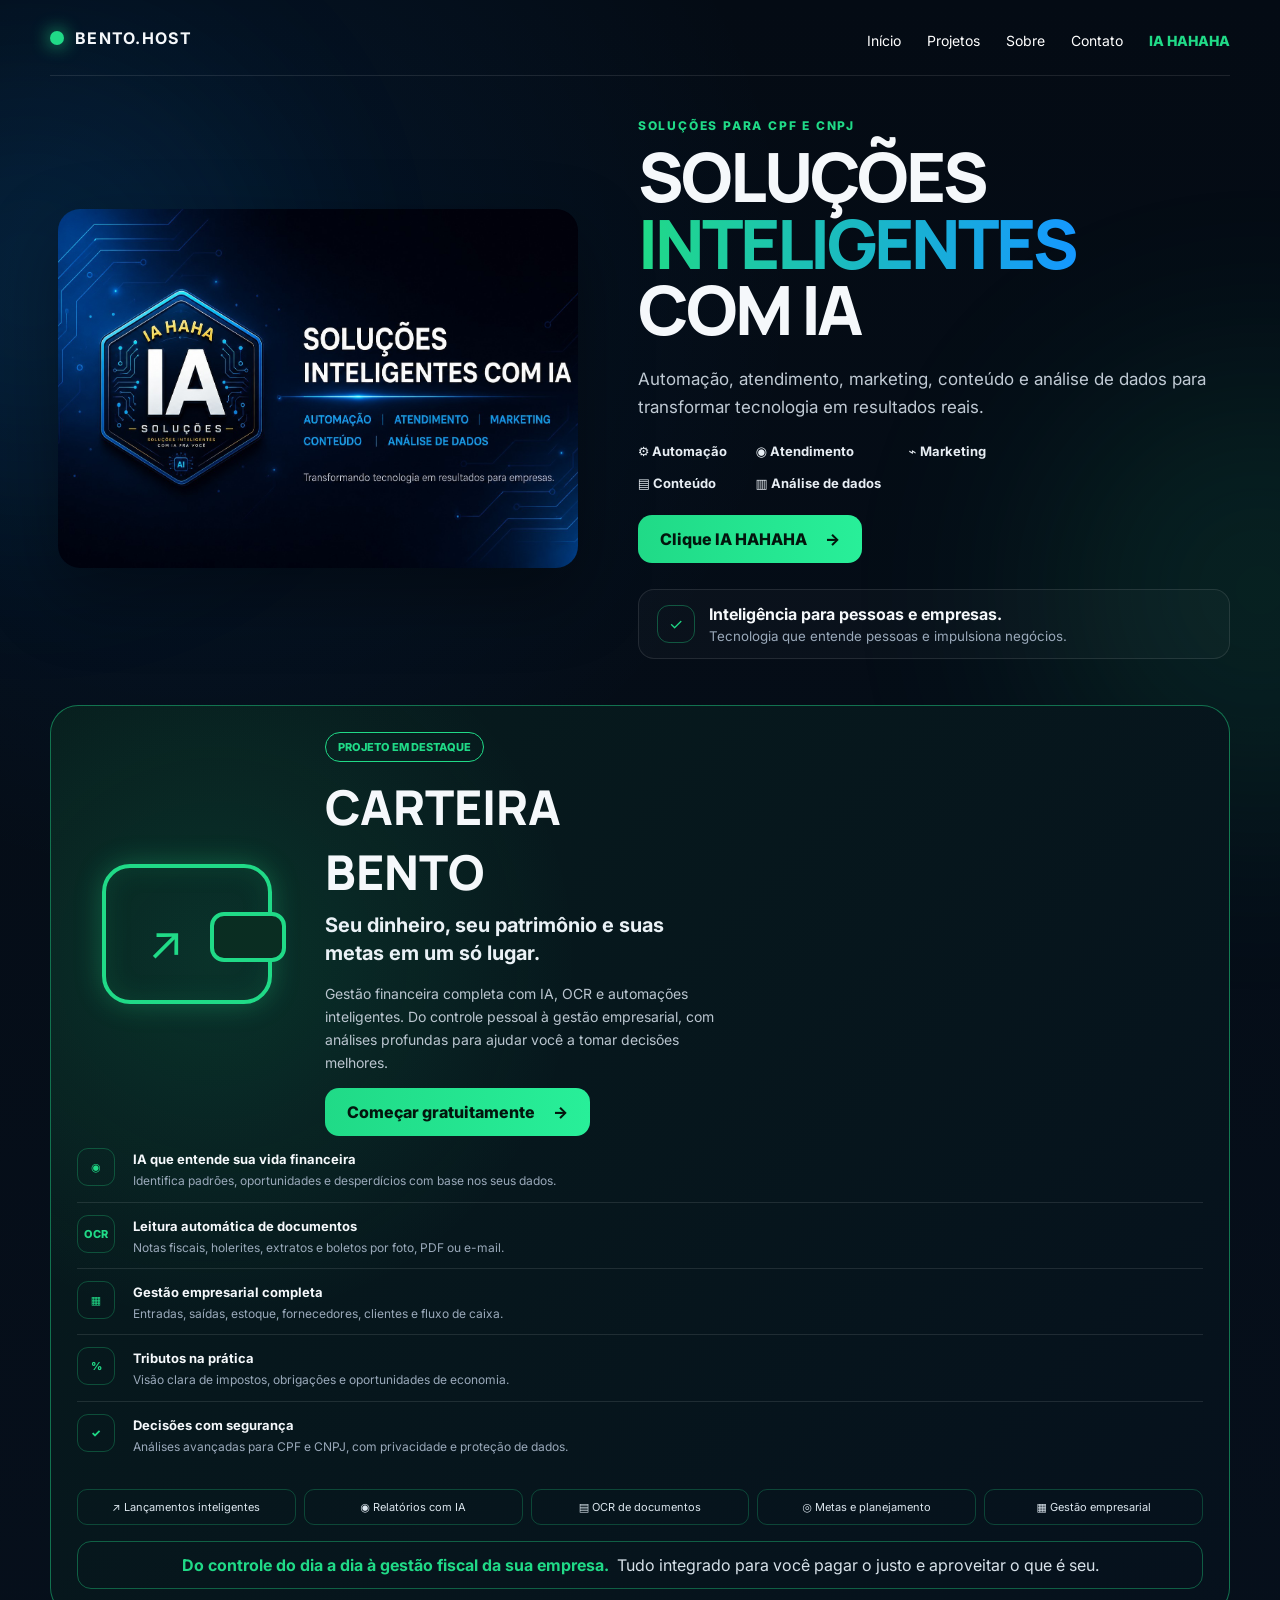
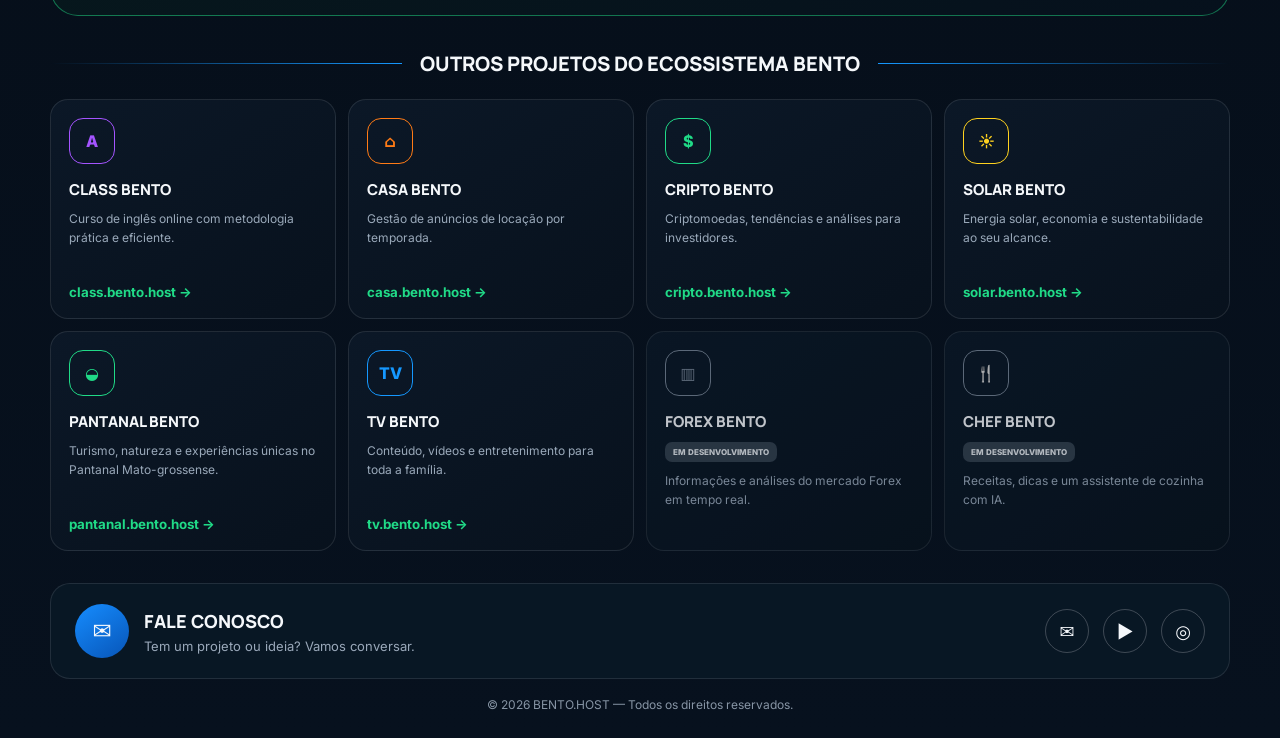
==== index.html @ 352169c3 "Add files via upload" ====
<!DOCTYPE html>
<html lang="pt-BR">
<head>
  <meta charset="UTF-8">
  <meta name="viewport" content="width=device-width, initial-scale=1.0">
  <meta name="description" content="Bento.host — soluções inteligentes com IA para pessoas e empresas.">
  <meta name="theme-color" content="#06111e">
  <title>Bento.host — Soluções inteligentes com IA</title>
  <link rel="preconnect" href="https://fonts.googleapis.com">
  <link rel="preconnect" href="https://fonts.gstatic.com" crossorigin>
  <link href="https://fonts.googleapis.com/css2?family=Inter:wght@400;500;600;700;800&family=Manrope:wght@700;800&display=swap" rel="stylesheet">
  <link rel="stylesheet" href="styles.css">
</head>
<body>
  <div class="page-glow glow-one"></div>
  <div class="page-glow glow-two"></div>

  <header class="site-header">
    <a class="brand" href="#inicio" aria-label="Bento.host">
      <span class="brand-dot"></span>
      <strong>BENTO.HOST</strong>
    </a>

    <nav class="header-nav" aria-label="Navegação principal">
      <a href="#inicio">Início</a>
      <a href="#projetos">Projetos</a>
      <a href="#sobre">Sobre</a>
      <a href="#contato">Contato</a>
      <a class="nav-ia" href="ia-hahaha.html">IA HAHAHA</a>
    </nav>
  </header>

  <main>
    <section class="hero" id="inicio">
      <div class="hero-logo">
        <img src="logo.png" alt="IA HAHAHA Soluções — Soluções inteligentes com IA">
      </div>

      <div class="hero-copy">
        <p class="eyebrow">SOLUÇÕES PARA CPF E CNPJ</p>
        <h1>Soluções <span>inteligentes</span> com IA</h1>
        <p class="hero-description">
          Automação, atendimento, marketing, conteúdo e análise de dados para
          transformar tecnologia em resultados reais.
        </p>

        <div class="service-list" aria-label="Áreas de atuação">
          <span>⚙ Automação</span>
          <span>◉ Atendimento</span>
          <span>⌁ Marketing</span>
          <span>▤ Conteúdo</span>
          <span>▥ Análise de dados</span>
        </div>

        <div class="hero-actions">
          <a class="primary-btn" href="ia-hahaha.html">Clique IA HAHAHA <span>→</span></a>
        </div>

        <div class="cpf-cnpj-box">
          <span>✓</span>
          <div>
            <strong>Inteligência para pessoas e empresas.</strong>
            <small>Tecnologia que entende pessoas e impulsiona negócios.</small>
          </div>
        </div>
      </div>
    </section>

    <section class="featured" id="sobre">
      <div class="featured-main">
        <div class="wallet-illustration" aria-hidden="true">
          <div class="wallet-shape">
            <span>↗</span>
            <div class="wallet-lines"></div>
          </div>
        </div>

        <div class="featured-content">
          <span class="featured-badge">PROJETO EM DESTAQUE</span>
          <h2>Carteira Bento</h2>
          <h3>Seu dinheiro, seu patrimônio e suas metas em um só lugar.</h3>
          <p>
            Gestão financeira completa com IA, OCR e automações inteligentes.
            Do controle pessoal à gestão empresarial, com análises profundas
            para ajudar você a tomar decisões melhores.
          </p>

          <a class="primary-btn" href="https://carteira.bento.host">
            Começar gratuitamente <span>→</span>
          </a>
        </div>
      </div>

      <div class="featured-details">
        <article>
          <span class="detail-icon">◉</span>
          <div>
            <strong>IA que entende sua vida financeira</strong>
            <p>Identifica padrões, oportunidades e desperdícios com base nos seus dados.</p>
          </div>
        </article>

        <article>
          <span class="detail-icon">OCR</span>
          <div>
            <strong>Leitura automática de documentos</strong>
            <p>Notas fiscais, holerites, extratos e boletos por foto, PDF ou e-mail.</p>
          </div>
        </article>

        <article>
          <span class="detail-icon">▦</span>
          <div>
            <strong>Gestão empresarial completa</strong>
            <p>Entradas, saídas, estoque, fornecedores, clientes e fluxo de caixa.</p>
          </div>
        </article>

        <article>
          <span class="detail-icon">%</span>
          <div>
            <strong>Tributos na prática</strong>
            <p>Visão clara de impostos, obrigações e oportunidades de economia.</p>
          </div>
        </article>

        <article>
          <span class="detail-icon">✓</span>
          <div>
            <strong>Decisões com segurança</strong>
            <p>Análises avançadas para CPF e CNPJ, com privacidade e proteção de dados.</p>
          </div>
        </article>
      </div>

      <div class="featured-features">
        <span>↗ Lançamentos inteligentes</span>
        <span>◉ Relatórios com IA</span>
        <span>▤ OCR de documentos</span>
        <span>◎ Metas e planejamento</span>
        <span>▦ Gestão empresarial</span>
      </div>

      <div class="featured-footer">
        <strong>Do controle do dia a dia à gestão fiscal da sua empresa.</strong>
        <span>Tudo integrado para você pagar o justo e aproveitar o que é seu.</span>
      </div>
    </section>

    <section class="projects-section" id="projetos">
      <div class="section-title">
        <span></span>
        <h2>Outros projetos do ecossistema Bento</h2>
        <span></span>
      </div>

      <div class="projects-grid">
        <a class="project-card" href="https://class.bento.host">
          <div class="project-icon purple">A</div>
          <h3>Class Bento</h3>
          <p>Curso de inglês online com metodologia prática e eficiente.</p>
          <small>class.bento.host →</small>
        </a>

        <a class="project-card" href="https://casa.bento.host">
          <div class="project-icon orange">⌂</div>
          <h3>Casa Bento</h3>
          <p>Gestão de anúncios de locação por temporada.</p>
          <small>casa.bento.host →</small>
        </a>

        <a class="project-card" href="https://cripto.bento.host">
          <div class="project-icon green">$</div>
          <h3>Cripto Bento</h3>
          <p>Criptomoedas, tendências e análises para investidores.</p>
          <small>cripto.bento.host →</small>
        </a>

        <a class="project-card" href="https://solar.bento.host">
          <div class="project-icon yellow">☀</div>
          <h3>Solar Bento</h3>
          <p>Energia solar, economia e sustentabilidade ao seu alcance.</p>
          <small>solar.bento.host →</small>
        </a>

        <a class="project-card" href="https://pantanal.bento.host">
          <div class="project-icon green">◒</div>
          <h3>Pantanal Bento</h3>
          <p>Turismo, natureza e experiências únicas no Pantanal Mato-grossense.</p>
          <small>pantanal.bento.host →</small>
        </a>

        <a class="project-card" href="https://tv.bento.host">
          <div class="project-icon blue">TV</div>
          <h3>TV Bento</h3>
          <p>Conteúdo, vídeos e entretenimento para toda a família.</p>
          <small>tv.bento.host →</small>
        </a>

        <article class="project-card disabled">
          <div class="project-icon muted">▥</div>
          <h3>Forex Bento</h3>
          <span class="dev-badge">EM DESENVOLVIMENTO</span>
          <p>Informações e análises do mercado Forex em tempo real.</p>
        </article>

        <article class="project-card disabled">
          <div class="project-icon muted">🍴</div>
          <h3>Chef Bento</h3>
          <span class="dev-badge">EM DESENVOLVIMENTO</span>
          <p>Receitas, dicas e um assistente de cozinha com IA.</p>
        </article>
      </div>
    </section>

    <section class="contact-bar" id="contato">
      <div class="contact-intro">
        <span class="contact-icon">✉</span>
        <div>
          <strong>Fale conosco</strong>
          <p>Tem um projeto ou ideia? Vamos conversar.</p>
        </div>
      </div>

      <div class="contact-actions">
        <a href="mailto:gui@bento.host" aria-label="Enviar e-mail">✉</a>
        <a href="https://www.youtube.com/" aria-label="YouTube">▶</a>
        <a href="https://www.instagram.com/" aria-label="Instagram">◎</a>
      </div>
    </section>
  </main>

  <footer class="site-footer">
    © <span id="year"></span> BENTO.HOST — Todos os direitos reservados.
  </footer>

  <script src="app.js"></script>
</body>
</html>
---- styles.css ----
:root{
  --bg:#040b14;
  --bg2:#07111e;
  --panel:#0b1725;
  --panel2:#0d1b2b;
  --line:rgba(255,255,255,.10);
  --text:#f5f8fb;
  --muted:#9aa9ba;
  --green:#20da87;
  --green2:#0dbd70;
  --blue:#1598ff;
  --purple:#a454ff;
  --orange:#ff7b16;
  --yellow:#ffd21f;
}
*{box-sizing:border-box}
html{scroll-behavior:smooth}
body{
  margin:0;
  min-height:100vh;
  color:var(--text);
  font-family:Inter,system-ui,sans-serif;
  background:
    radial-gradient(circle at 15% 12%,rgba(0,132,255,.09),transparent 26%),
    linear-gradient(180deg,var(--bg),var(--bg2));
  overflow-x:hidden;
}
a{color:inherit}
.page-glow{
  position:fixed;
  width:420px;
  height:420px;
  border-radius:50%;
  filter:blur(120px);
  opacity:.12;
  pointer-events:none;
  z-index:-1;
}
.glow-one{background:var(--blue);top:70px;left:-180px}
.glow-two{background:var(--green);bottom:100px;right:-190px}
.site-header{
  width:min(1180px,calc(100% - 36px));
  min-height:76px;
  margin:0 auto;
  display:flex;
  justify-content:space-between;
  align-items:center;
  border-bottom:1px solid var(--line);
}
.brand{
  display:flex;
  align-items:center;
  gap:11px;
  text-decoration:none;
  letter-spacing:.08em;
}
.brand-dot{
  width:14px;height:14px;border-radius:50%;
  background:var(--green);box-shadow:0 0 18px var(--green)
}
.header-nav{display:flex;gap:26px}
.header-nav a{
  color:#fff;text-decoration:none;font-size:14px;
  padding:28px 0 20px;border-bottom:2px solid transparent
}
.header-nav a:hover{border-color:var(--green)}
main{width:min(1180px,calc(100% - 36px));margin:0 auto}
.hero{
  display:grid;
  grid-template-columns:.95fr 1.05fr;
  gap:52px;
  align-items:center;
  padding:42px 0 46px;
}
.hero-logo{
  display:flex;
  align-items:center;
  justify-content:center;
}
.hero-logo img{
  width:100%;
  max-width:520px;
  aspect-ratio:1.45/1;
  object-fit:cover;
  object-position:left center;
  border-radius:22px;
  box-shadow:0 28px 70px rgba(0,0,0,.35);
}
.eyebrow{
  margin:0 0 10px;
  color:var(--green);
  font-size:12px;
  font-weight:800;
  letter-spacing:.15em;
}
.hero h1{
  margin:0;
  max-width:600px;
  font:800 clamp(42px,6vw,68px)/.98 Manrope;
  text-transform:uppercase;
  letter-spacing:-.045em;
}
.hero h1 span{
  background:linear-gradient(90deg,var(--green),var(--blue));
  -webkit-background-clip:text;
  background-clip:text;
  color:transparent;
}
.hero-description{
  max-width:660px;
  margin:22px 0;
  color:#c0cad4;
  font-size:17px;
  line-height:1.65;
}
.service-list{
  display:grid;
  grid-template-columns:repeat(3,max-content);
  gap:16px 28px;
  color:#e7edf3;
  font-size:13px;
  font-weight:700;
}
.cpf-cnpj-box{
  display:flex;
  align-items:center;
  gap:14px;
  margin-top:26px;
  padding:14px 18px;
  border:1px solid var(--line);
  border-radius:16px;
  background:rgba(255,255,255,.025);
}
.cpf-cnpj-box>span{
  display:grid;place-items:center;
  width:38px;height:38px;border-radius:12px;
  color:var(--green);border:1px solid rgba(32,218,135,.35)
}
.cpf-cnpj-box strong,.cpf-cnpj-box small{display:block}
.cpf-cnpj-box small{margin-top:4px;color:var(--muted)}
.featured{
  border:1px solid rgba(32,218,135,.48);
  border-radius:28px;
  background:
    radial-gradient(circle at 14% 28%,rgba(32,218,135,.13),transparent 30%),
    linear-gradient(135deg,rgba(7,28,29,.98),rgba(6,17,29,.98));
  padding:26px;
}
.featured-main{
  display:grid;
  grid-template-columns:220px 1fr 1.15fr;
  gap:28px;
  align-items:center;
}
.wallet-illustration{display:grid;place-items:center}
.wallet-shape{
  position:relative;
  width:170px;height:140px;
  border:4px solid var(--green);
  border-radius:28px;
  box-shadow:0 0 28px rgba(32,218,135,.30),inset 0 0 28px rgba(32,218,135,.12);
}
.wallet-shape::after{
  content:"";
  position:absolute;
  width:68px;height:42px;
  right:-18px;top:44px;
  border:4px solid var(--green);
  border-radius:14px;
  background:#0a2d22;
}
.wallet-shape>span{
  position:absolute;
  left:42px;top:43px;
  font-size:48px;color:var(--green)
}
.featured-badge{
  display:inline-flex;
  padding:7px 12px;
  border:1px solid var(--green);
  border-radius:999px;
  color:var(--green);
  font-size:11px;
  font-weight:800;
}
.featured-content h2{
  margin:12px 0 7px;
  font:800 clamp(32px,4.5vw,48px) Manrope;
  text-transform:uppercase;
}
.featured-content h3{
  margin:0;
  font-size:20px;
  line-height:1.42;
  color:#eaf1f6;
}
.featured-content p{
  color:#bac5cf;
  line-height:1.65;
  font-size:14px;
}
.primary-btn{
  display:inline-flex;
  align-items:center;
  justify-content:center;
  gap:18px;
  min-height:48px;
  padding:0 22px;
  border-radius:14px;
  background:linear-gradient(90deg,var(--green),#28ef99);
  color:#03150d;
  text-decoration:none;
  font-weight:800;
}
.featured-details{
  display:grid;
  gap:0;
}
.featured-details article{
  display:grid;
  grid-template-columns:44px 1fr;
  gap:12px;
  padding:12px 0;
  border-bottom:1px solid rgba(255,255,255,.10);
}
.featured-details article:last-child{border-bottom:0}
.detail-icon{
  display:grid;
  place-items:center;
  width:38px;height:38px;
  color:var(--green);
  border:1px solid rgba(32,218,135,.28);
  border-radius:11px;
  font-size:11px;
  font-weight:800;
}
.featured-details strong{font-size:13px}
.featured-details p{
  margin:4px 0 0;
  color:var(--muted);
  font-size:12px;
  line-height:1.45;
}
.featured-features{
  display:grid;
  grid-template-columns:repeat(5,1fr);
  gap:8px;
  margin-top:22px;
}
.featured-features span{
  padding:10px 12px;
  border:1px solid rgba(32,218,135,.25);
  border-radius:10px;
  color:#dce6ee;
  font-size:11px;
  text-align:center;
}
.featured-footer{
  display:flex;
  justify-content:center;
  gap:8px;
  flex-wrap:wrap;
  margin-top:16px;
  padding:13px;
  border:1px solid rgba(32,218,135,.38);
  border-radius:14px;
  color:#d7e1e9;
}
.featured-footer strong{color:var(--green)}
.projects-section{padding:34px 0 16px}
.section-title{
  display:grid;
  grid-template-columns:1fr auto 1fr;
  align-items:center;
  gap:18px;
  margin:0 0 22px;
}
.section-title span{
  height:1px;
  background:linear-gradient(90deg,transparent,var(--blue));
}
.section-title span:last-child{
  background:linear-gradient(90deg,var(--blue),transparent);
}
.section-title h2{
  margin:0;
  font:800 20px Manrope;
  text-transform:uppercase;
  text-align:center;
}
.projects-grid{
  display:grid;
  grid-template-columns:repeat(4,1fr);
  gap:12px;
}
.project-card{
  display:flex;
  min-height:220px;
  flex-direction:column;
  align-items:flex-start;
  padding:18px;
  border:1px solid var(--line);
  border-radius:18px;
  background:linear-gradient(145deg,rgba(12,25,40,.95),rgba(8,18,29,.96));
  text-decoration:none;
  transition:.2s ease;
}
.project-card:hover{
  transform:translateY(-3px);
  border-color:rgba(32,218,135,.32);
}
.project-icon{
  width:46px;height:46px;
  display:grid;place-items:center;
  margin-bottom:15px;
  border-radius:14px;
  font-weight:800;
  border:1px solid currentColor;
}
.project-icon.purple{color:var(--purple)}
.project-icon.orange{color:var(--orange)}
.project-icon.green{color:var(--green)}
.project-icon.yellow{color:var(--yellow)}
.project-icon.blue{color:var(--blue)}
.project-icon.muted{color:#748292}
.project-card h3{
  margin:0 0 10px;
  font:800 15px Manrope;
  text-transform:uppercase;
}
.project-card p{
  margin:0;
  color:var(--muted);
  font-size:12px;
  line-height:1.55;
}
.project-card small{
  margin-top:auto;
  padding-top:18px;
  color:var(--green);
  font-weight:700;
}
.project-card.disabled{opacity:.78}
.dev-badge{
  display:inline-flex;
  margin-bottom:10px;
  padding:5px 8px;
  border-radius:7px;
  background:#33404e;
  color:#e6ebef;
  font-size:8px;
  font-weight:800;
}
.contact-bar{
  display:flex;
  justify-content:space-between;
  align-items:center;
  gap:24px;
  margin:16px 0 0;
  padding:20px 24px;
  border:1px solid var(--line);
  border-radius:20px;
  background:rgba(10,24,38,.88);
}
.contact-intro{
  display:flex;
  align-items:center;
  gap:15px;
}
.contact-icon{
  display:grid;place-items:center;
  width:54px;height:54px;
  border-radius:50%;
  background:linear-gradient(145deg,#168dff,#0755b8);
  font-size:23px;
}
.contact-intro strong{
  font:800 18px Manrope;
  text-transform:uppercase;
}
.contact-intro p{
  margin:5px 0 0;
  color:var(--muted);
  font-size:13px;
}
.contact-actions{display:flex;gap:14px}
.contact-actions a{
  width:44px;height:44px;
  display:grid;place-items:center;
  border:1px solid rgba(255,255,255,.22);
  border-radius:50%;
  text-decoration:none;
  font-size:18px;
}
.site-footer{
  padding:18px 0 26px;
  text-align:center;
  color:#8795a5;
  font-size:12px;
}
@media(max-width:980px){
  .hero{grid-template-columns:1fr}
  .hero-logo img{max-width:700px}
  .featured-main{grid-template-columns:180px 1fr}
  .featured-details{grid-column:1/-1}
  .projects-grid{grid-template-columns:repeat(2,1fr)}
}
@media(max-width:680px){
  .site-header{min-height:68px}
  .header-nav a:not(:first-child){display:none}
  .hero{padding-top:28px;gap:24px}
  .hero-logo img{max-width:none;width:100%;aspect-ratio:16/10}
  .hero h1{font-size:40px}
  .service-list{grid-template-columns:repeat(2,1fr);gap:13px}
  .featured{padding:18px}
  .featured-main{grid-template-columns:1fr}
  .wallet-illustration{display:none}
  .featured-features{grid-template-columns:1fr 1fr}
  .projects-grid{grid-template-columns:1fr}
  .project-card{min-height:180px}
  .section-title{grid-template-columns:1fr}
  .section-title span{display:none}
  .contact-bar{align-items:flex-start;flex-direction:column}
  .contact-actions{width:100%;justify-content:center}
}

/* IA HAHAHA */
.nav-ia{
  color:var(--green)!important;
  font-weight:800;
}
.hero-actions{margin:24px 0 4px}
.ia-page{padding-bottom:28px}
.ia-hero{
  min-height:520px;
  display:flex;
  flex-direction:column;
  align-items:flex-start;
  justify-content:center;
  max-width:900px;
  padding:70px 0 52px;
}
.ia-hero h1{
  margin:0;
  font:800 clamp(72px,14vw,160px)/.84 Manrope;
  letter-spacing:-.075em;
}
.ia-hero h1 span{
  display:block;
  color:var(--green);
  text-shadow:0 0 34px rgba(32,218,135,.22);
}
.ia-lead{
  max-width:760px;
  margin:28px 0;
  color:#c4ced7;
  font-size:clamp(18px,2.5vw,25px);
  line-height:1.55;
}
.manifesto-card{
  padding:clamp(28px,5vw,60px);
  border:1px solid rgba(32,218,135,.42);
  border-radius:28px;
  background:radial-gradient(circle at 85% 10%,rgba(21,152,255,.12),transparent 34%),linear-gradient(145deg,rgba(10,29,39,.98),rgba(6,17,29,.98));
}
.manifesto-kicker{color:var(--green);font-size:12px;font-weight:800;letter-spacing:.15em}
.manifesto-card h2,.conversation-flow h2,.ia-cta h2{
  margin:8px 0 18px;
  font:800 clamp(30px,5vw,54px)/1.05 Manrope;
  letter-spacing:-.04em;
}
.manifesto-card>p{
  max-width:880px;
  color:#bac5cf;
  font-size:17px;
  line-height:1.75;
}
.manifesto-card blockquote{
  margin:34px 0;
  padding:22px 0 22px 24px;
  border-left:4px solid var(--green);
  color:#fff;
  font:800 clamp(23px,4vw,38px)/1.25 Manrope;
}
.ia-principles{
  display:grid;
  grid-template-columns:repeat(4,1fr);
  gap:14px;
  padding:28px 0;
}
.principle-card{
  min-height:245px;
  padding:24px;
  border:1px solid var(--line);
  border-radius:20px;
  background:linear-gradient(145deg,rgba(12,25,40,.95),rgba(8,18,29,.96));
}
.principle-card>span{color:var(--green);font-weight:800;font-size:12px}
.principle-card h3{margin:46px 0 10px;font:800 18px Manrope;text-transform:uppercase}
.principle-card p{margin:0;color:var(--muted);font-size:13px;line-height:1.65}
.conversation-flow{
  display:grid;
  grid-template-columns:1.2fr .8fr;
  gap:50px;
  align-items:center;
  padding:58px 0;
}
.conversation-flow p{color:#bac5cf;line-height:1.72}
.conversation-steps{display:grid;gap:10px}
.conversation-steps div{
  display:flex;
  align-items:center;
  gap:14px;
  padding:17px 18px;
  border:1px solid var(--line);
  border-radius:15px;
  background:rgba(255,255,255,.025);
}
.conversation-steps strong{color:var(--green)}
.ia-cta{
  display:flex;
  flex-direction:column;
  align-items:center;
  text-align:center;
  padding:60px 24px;
  border:1px solid rgba(32,218,135,.42);
  border-radius:28px;
  background:radial-gradient(circle at 50% 100%,rgba(32,218,135,.14),transparent 42%),rgba(8,20,32,.92);
}
.ia-cta p{max-width:720px;color:#bac5cf;line-height:1.65}
.secondary-link{margin-top:20px;color:var(--muted);font-size:13px}
@media(max-width:900px){
  .ia-principles{grid-template-columns:repeat(2,1fr)}
  .conversation-flow{grid-template-columns:1fr}
}
@media(max-width:680px){
  .nav-ia{display:block!important}
  .ia-hero{min-height:auto;padding:54px 0}
  .ia-principles{grid-template-columns:1fr}
  .principle-card{min-height:190px}
  .principle-card h3{margin-top:28px}
  .manifesto-card blockquote{padding-left:16px}
}
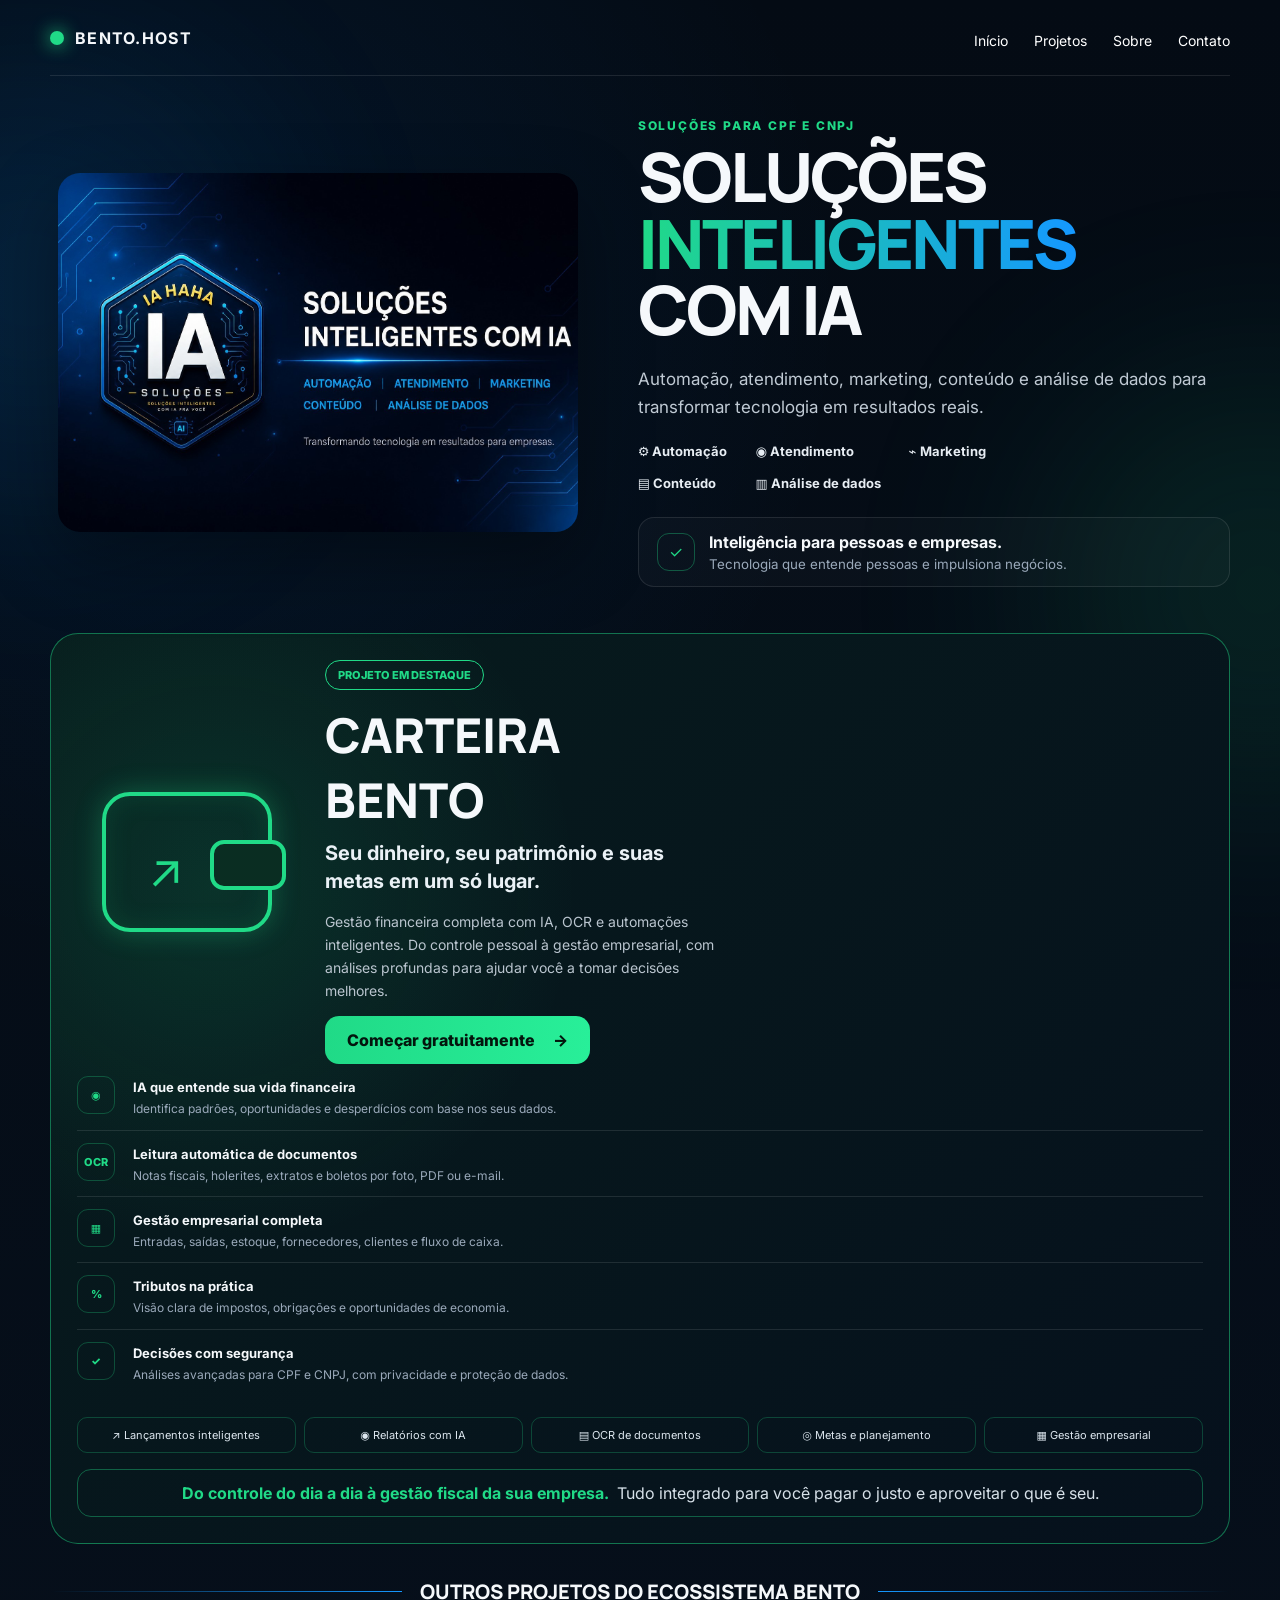
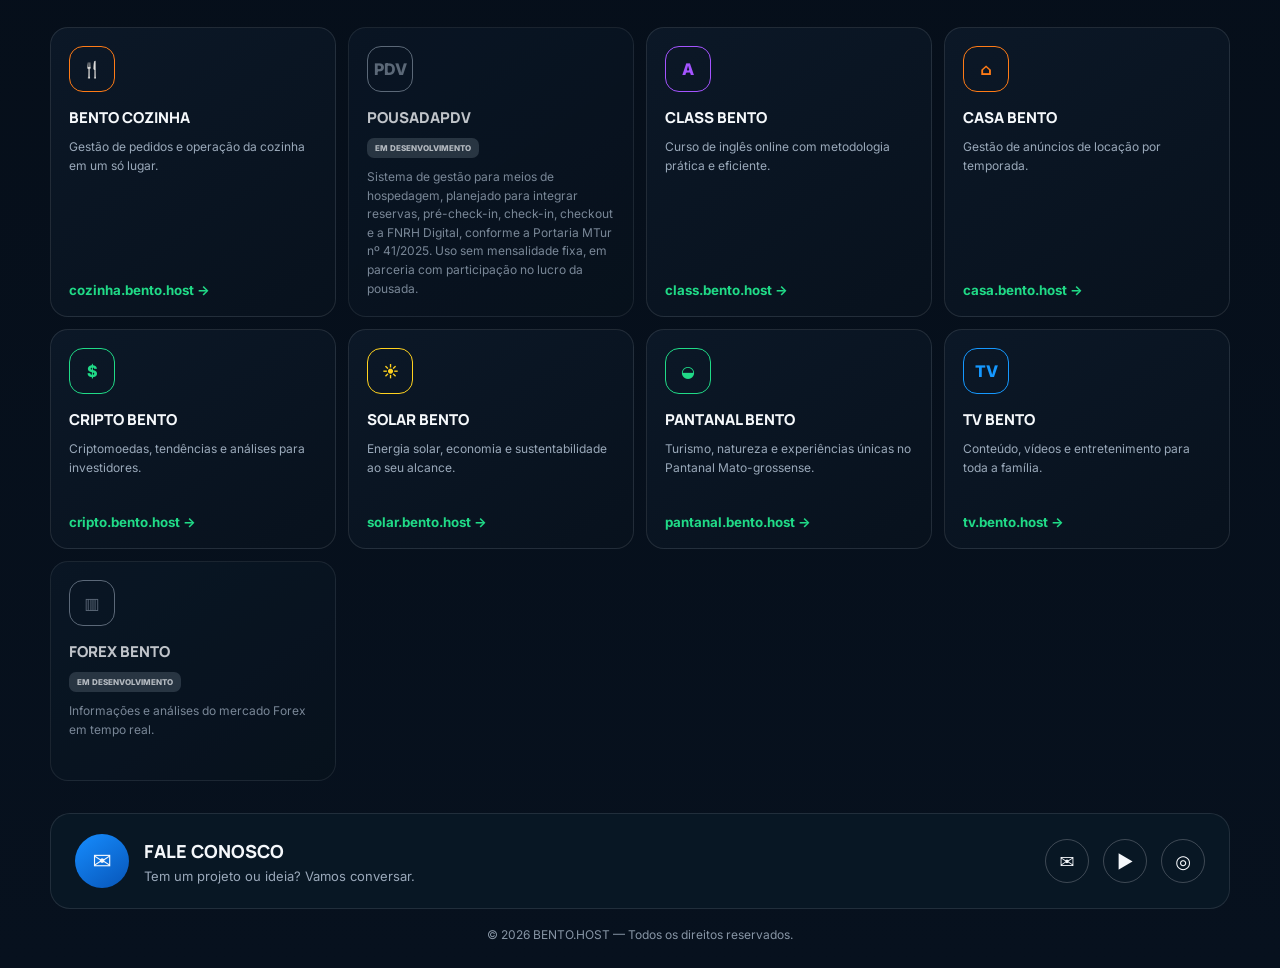
==== commit a2b19441: "Atualiza projetos no bento.host" ====
--- a/index.html
+++ b/index.html
@@ -26,7 +26,6 @@
       <a href="#projetos">Projetos</a>
       <a href="#sobre">Sobre</a>
       <a href="#contato">Contato</a>
-      <a class="nav-ia" href="ia-hahaha.html">IA HAHAHA</a>
     </nav>
   </header>
 
@@ -50,10 +49,6 @@
           <span>⌁ Marketing</span>
           <span>▤ Conteúdo</span>
           <span>▥ Análise de dados</span>
-        </div>
-
-        <div class="hero-actions">
-          <a class="primary-btn" href="ia-hahaha.html">Clique IA HAHAHA <span>→</span></a>
         </div>
 
         <div class="cpf-cnpj-box">
@@ -155,6 +150,25 @@
       </div>
 
       <div class="projects-grid">
+        <a class="project-card" href="https://cozinha.bento.host">
+          <div class="project-icon orange">🍴</div>
+          <h3>Bento Cozinha</h3>
+          <p>Gestão de pedidos e operação da cozinha em um só lugar.</p>
+          <small>cozinha.bento.host →</small>
+        </a>
+
+        <article class="project-card disabled">
+          <div class="project-icon muted">PDV</div>
+          <h3>POUSADAPDV</h3>
+          <span class="dev-badge">EM DESENVOLVIMENTO</span>
+          <p>
+            Sistema de gestão para meios de hospedagem, planejado para integrar
+            reservas, pré-check-in, check-in, checkout e a FNRH Digital, conforme
+            a Portaria MTur nº 41/2025. Uso sem mensalidade fixa, em parceria com
+            participação no lucro da pousada.
+          </p>
+        </article>
+
         <a class="project-card" href="https://class.bento.host">
           <div class="project-icon purple">A</div>
           <h3>Class Bento</h3>
@@ -204,12 +218,6 @@
           <p>Informações e análises do mercado Forex em tempo real.</p>
         </article>
 
-        <article class="project-card disabled">
-          <div class="project-icon muted">🍴</div>
-          <h3>Chef Bento</h3>
-          <span class="dev-badge">EM DESENVOLVIMENTO</span>
-          <p>Receitas, dicas e um assistente de cozinha com IA.</p>
-        </article>
       </div>
     </section>
 
